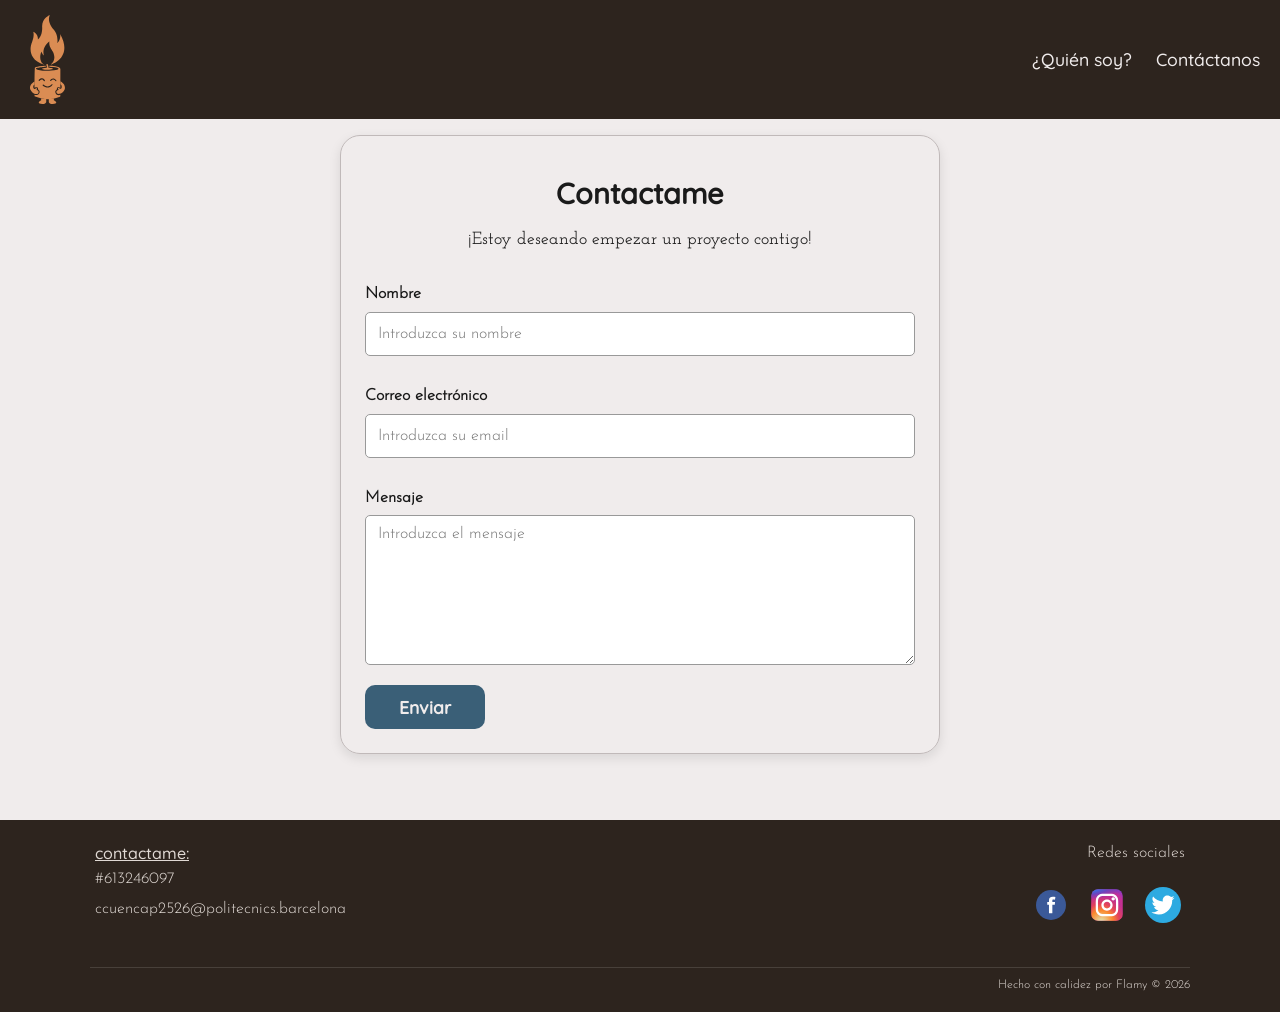
==== formularioContactanos.html @ f1fbc0c8 "pagina web responsive" ====
<!DOCTYPE html>
<html lang="es">

<head>
    <meta charset="UTF-8">
    <meta name="viewport" content="width=device-width, initial-scale=1.0">
    <title>Contáctanos — Esperanza Lumina</title>
    <meta name="description"
        content="Ponte en contacto con nosotros. Estamos deseando empezar un proyecto contigo.">
    <link rel="stylesheet" href="style.css">
</head>

<body>
    <header class="main-header">
        <div class="logo">
            <img src="imagenes/flamy.svg" alt="Logo Flamy" class="logo-img">
        </div>

        <button
            class="menu-toggle"
            id="menu-toggle"
            aria-label="Abrir menú de navegación"
            aria-expanded="false"
            aria-controls="nav-menu">
            ☰
        </button>

        <nav class="nav" id="nav-menu" aria-label="Navegación principal">
            <a href="index.html" class="botonNavegacion">¿Quién soy?</a>
            <a href="formularioContactanos.html" class="botonNavegacion" aria-current="page">Contáctanos</a>
        </nav>
    </header>

    <main class="container">
        <section class="contactoPrincipalContenedor" aria-labelledby="contacto-heading">
            <div class="contacto-info">
                <h1 id="contacto-heading">Contactame</h1>
                <p>¡Estoy deseando empezar un proyecto contigo!</p>
            </div>

       
            <form
                action=""
                method="post"
                aria-label="Formulario de contacto">

                <div class="nombre">
                    <label for="txtNombre"><b>Nombre</b></label>
                    <input
                        type="text"
                        name="txtNombre"
                        id="txtNombre"
                        placeholder="Introduzca su nombre"
                        autocomplete="name"
                        required
                        aria-required="true">
                </div>

                <div class="nombre">
                    <label for="txtEmail"><b>Correo electrónico</b></label>
                    <input
                        type="email"
                        name="txtEmail"
                        id="txtEmail"
                        placeholder="Introduzca su email"
                        autocomplete="email"
                        required
                        aria-required="true">
                </div>

                <div class="mensaje">
                    <label for="txtMensaje"><b>Mensaje</b></label>
                    <textarea
                        name="txtMensaje"
                        id="txtMensaje"
                        placeholder="Introduzca el mensaje"
                        rows="8"
                        required
                        aria-required="true"></textarea>
                </div>

                <button type="submit" class="enviar">
                    <h2>Enviar</h2>
                </button>

            </form>
        </section>
    </main>
<footer class="main-footer">
        <div class="footer-content">
            <a href="formularioContactanos.html" class="botonNavegacion">contactame:</a>

            <div class="footer-brand">

                  <p>#613246097</p>
                <p>ccuencap2526@politecnics.barcelona</p>
            </div>

            <div class="footer-socials">
                <p>Redes sociales</p>

                <div class="social-icons">
                    <a href="">
                        <img src="imagenes/facebook.svg" alt=" logo facebook">
                    </a>

                    <a href="">
                        <img src="imagenes/instagram.svg" alt="logo instagram">
                    </a>

                    <a href="https://github.com/">
                        <img src="imagenes/twiter.svg" alt="logo github">
                    </a>

                </div>
            </div>

        </div>

        <div class="final">
            <p><small>Hecho con calidez por Flamy &copy; 2026</small></p>
        </div>
    </footer>

    <script src="animacionJavaScript.js"></script>
</body>

</html>
---- style.css ----
@font-face {
    font-family: 'Quicksand';
    src: url('tipografia/Quicksand-Medium.ttf') format('truetype');
    font-display: swap;
}

@font-face {
    font-family: 'Josefin Sans';
    src: url('tipografia/JosefinSans-Light.ttf') format('truetype');
    font-display: swap;
}

@font-face {
    font-family: 'Josefin Slab';
    src: url('tipografia/JosefinSlab-Medium.ttf') format('truetype');
    font-display: swap;
}

@keyframes flamaViva {
    0%   { transform: scale(1);    filter: brightness(1);   }
    50%  { transform: scale(1.15); filter: brightness(1.3); }
    100% { transform: scale(1);    filter: brightness(1);   }
}

.logo-img {
    animation: flamaViva 2s infinite ease-in-out;
}

*,
*::before,
*::after {
    box-sizing: border-box;
    margin: 0;
    padding: 0;
}

body {
    background-color: #F0ECEC;
    color: #1a1a1a;
    line-height: 1.6;
    font-family: 'Quicksand', sans-serif;
}

/* CORRECCIÓN: se añade :focus-visible global para teclado */
:focus-visible {
    outline: 3px solid #5D7B93;
    outline-offset: 3px;
    border-radius: 3px;
}

.main-header {
    background-color: #2D241E;
    display: flex;
    justify-content: space-between;
    align-items: center;
    padding: 5px 20px;
    position: relative;
}

.logo {
    width: 35px;
    height: auto;
    margin-left: 10px;
    padding: 10px 0;
    display: flex;
    align-items: center;
}

.logo-img {
    width: 35px;
    height: auto;
}


.botonNavegacion {
    color: #F0ECEC;
    font-family: 'Quicksand', sans-serif;
    text-decoration: none;
    margin-left: 20px;
    font-size: 1.1rem;
    transition: text-decoration 0.2s;
}

.botonNavegacion:hover,
.botonNavegacion:focus-visible {
    text-decoration: underline;
}

.menu-toggle {
    display: none;
    background: none;
    border: none;
    color: #F0ECEC;
    font-size: 2rem;
    cursor: pointer;
    min-width: 44px;
    min-height: 44px;
    align-items: center;
    justify-content: center;
}


@media (max-width: 768px) {
    .menu-toggle {
        display: flex;
    }

    .nav {
        display: none;
        flex-direction: column;
        position: absolute;
        top: 100%;
        right: 0;
        background-color: #2D241E;
        width: 160px;
        padding: 0.75rem 1rem;
        border-bottom-left-radius: 8px;
        box-shadow: -2px 5px 10px rgba(0, 0, 0, 0.3);
        z-index: 100;
    }

    .nav.active {
        display: flex;
    }

    .botonNavegacion {
        margin: 6px 0;
        font-size: 1rem;
        padding: 8px 4px;
        display: block;
    }
}


.container {
    padding: 1rem;
    max-width: 900px;
    margin: 0 auto;
}

.hero h1 {
    color: #1a1a1a;
    font-family: 'Josefin Slab', serif;
    text-align: center;
    margin-top: 10px;
    margin-bottom: 10px;
    font-size: 2rem;
}

.subtitle {
    margin-top: 10px;
    margin-bottom: 10px;
    color: #1a1a1a;
    text-align: center;
    font-family: 'Josefin Sans', sans-serif;
    font-size: 1.2rem;
}

.containerQuienSoy {
    border: 1px solid rgba(0, 0, 0, 0.15);
    display: flex;
    flex-direction: column;
    margin: 30px 0;
    padding: 20px;
    align-items: center;
    justify-content: center;
    border-radius: 10px;
    box-shadow: 0 4px 12px rgba(0, 0, 0, 0.1);
}

.miFoto {
    width: 180px;
    height: 180px;
    flex-shrink: 0;
    margin-bottom: 20px;
}

.miFoto img {
    height: 100%;
    width: 100%;
    border-radius: 50%;
    object-fit: cover;
}

.textoQuienSoy {
    color: #1a1a1a;
    font-family: 'Josefin Sans', sans-serif;
    text-align: left;
    border: 1px solid rgba(0, 0, 0, 0.12);
    border-radius: 10px;
    box-shadow: 0 2px 8px rgba(0, 0, 0, 0.08);
    padding: 12px 16px;
    line-height: 1.7;
}

.mision,
.vision {
    border: 1px solid rgba(0, 0, 0, 0.12);
    box-shadow: 0 2px 8px rgba(0, 0, 0, 0.08);
    margin-bottom: 30px;
    border-radius: 8px;
    overflow: hidden;
}

.mision h2,
.vision h2 {
    font-family: 'Josefin Sans', sans-serif;
    color: #1a1a1a;
    padding: 10px 14px;
    background-color: rgba(0, 0, 0, 0.04);
    border-bottom: 1px solid rgba(0, 0, 0, 0.08);
}

.mision p,
.vision p {
    color: #1a1a1a;
    font-family: 'Josefin Sans', sans-serif;
    text-align: left;
    margin-bottom: 15px;
    padding: 12px 14px;
    line-height: 1.7;
}

.github {
    border-radius: 10px;
    border: 1px solid rgba(0, 0, 0, 0.12);
    box-shadow: 0 2px 8px rgba(0, 0, 0, 0.08);
    margin-bottom: 30px;
}

.github h2 {
    margin-top: 10px;
    font-family: 'Quicksand';
    color: #1a1a1a;
    text-align: center;
    padding: 5px;
}

.botonGitHub {
    margin: 10px 60px 20px;
    padding: 10px;
 
    background-color: #3a5f77;
    border-radius: 10px;
    display: flex;
    justify-content: center;
    align-items: center;
    gap: 15px;
    min-height: 44px;
    transition: background-color 0.2s;
}

.botonGitHub:hover {
    background-color: #2d4d61;
}

.botonGitHub a {
    text-decoration: none;
    display: flex;
    align-items: center;
    justify-content: center;
    width: 100%;
}

.botonGitHub a h2 {
    color: #F0ECEC;
    font-family: 'Quicksand';
    margin: 0;
    padding: 0;
    line-height: 1;
}



/* ==========================================================================
   2. TUS ESTILOS ORIGINALES REVISADOS
   ========================================================================== */
.herramientas {
    border-radius: 10px;
    border: 1px solid rgba(0, 0, 0, 0.12);
    box-shadow: 0 2px 8px rgba(0, 0, 0, 0.08);
    margin-bottom: 30px;
    overflow: hidden;
    transition: max-height 0.6s ease;
}


.herramientas {
    border-radius: 10px;
    border: 1px solid rgba(0, 0, 0, 0.12);
    box-shadow: 0 2px 8px rgba(0, 0, 0, 0.08);
    margin-bottom: 30px;
    overflow: hidden;
    padding-bottom: 10px;
}

.tituloHerramientas {
    text-align: center;
    padding: 10px;
    margin: 10px 0;
    color: #1a1a1a;
    font-family: 'Quicksand', sans-serif;
}

.cinta-wrapper {
    overflow: hidden;
    padding: 10px 0;
    mask-image: linear-gradient(to right, transparent, black 8%, black 92%, transparent);
    -webkit-mask-image: linear-gradient(to right, transparent, black 8%, black 92%, transparent);
}

.cinta-track {
    display: flex;
    gap: 20px;
    list-style: none;
    padding: 0;
    margin: 0;
    width: max-content;
    animation: cinta-scroll 14s linear infinite;
}

.cinta-track:hover {
    animation-play-state: paused;
}

@keyframes cinta-scroll {
    0%   { transform: translateX(0); }
    100% { transform: translateX(-50%); }
}

.cardHerramienta {
    width: 100px;
    height: 100px;
    flex-shrink: 0;
    border: 1px solid rgba(0, 0, 0, 0.12);
    background-color: #F0ECEC;
    border-radius: 10px;
    display: flex;
    align-items: center;
    justify-content: center;
    transition: transform 0.3s, box-shadow 0.3s;
}

.cardHerramienta:hover {
    transform: translateY(-4px);
    box-shadow: 0 4px 12px rgba(0, 0, 0, 0.15);
}

.cardHerramienta img {
    height: 80%;
    width: 80%;
    object-fit: contain;
}


/* */

.videoExplicacionJuego {
    border-radius: 10px;
    border: 1px solid rgba(0, 0, 0, 0.12);
    box-shadow: 0 2px 8px rgba(0, 0, 0, 0.08);
    margin-bottom: 30px;
}

.videoExplicacionJuego h2 {
    padding: 10px;
    margin-top: 10px;
    color: #1a1a1a;
    font-family: 'Quicksand', sans-serif;
}

.videoExplicacionJuego video {
    border-radius: 0 0 10px 10px;
    width: 100%;
    display: block;
}

/* Contenedores generales de tarjetas */
.imagenJuego {
    border-radius: 10px;
    border: 1px solid rgba(0, 0, 0, 0.12);
    box-shadow: 0 2px 8px rgba(0, 0, 0, 0.08);
    margin-bottom: 30px;
    overflow: hidden; /* Asegura que nada sobresalga de las esquinas redondeadas */
}

.imagenJuego h2  {
    padding: 10px 20px; /* Añadido un poco más de padding lateral */
    margin-top: 10px;
    color: #1a1a1a;
    font-family: 'Quicksand', sans-serif;
}

.imagenJuego p {
    color: #1a1a1a;
    font-family: 'Josefin Sans', sans-serif;
    text-align: left;
    margin-bottom: 15px;
    padding: 10px 20px;
    line-height: 1.7;
}

/* CORRECCIÓN DE IMÁGENES: Tamaño uniforme */
.imagenJuego img {
    display: block;
    width: 100%;
    height: 250px; /* Altura fija para que no afecte al footer */
    object-fit: cover; /* Recorta la imagen para llenar el espacio sin deformarse */
    padding: 0 10px; /* Mantiene el espacio que tenías */
    box-sizing: border-box; /* Asegura que el padding no rompa el ancho del 100% */
}

/* Slider corregido */
.contenedor-slider {
    position: relative;
    width: 100%;
    max-width: 500px; 
    height: 300px; /* Altura fija para el slider */
    margin: auto;
    overflow: hidden;
}

.contenedor-slider img {
    width: 100%;
    height: 100%; /* Ocupa el 100% de la altura del contenedor-slider */
    object-fit: cover; 
    display: block;
    border-radius: 8px;
}

/* Botones del slider */
.btn-slider {
    position: absolute;
    top: 50%;
    transform: translateY(-50%);
    background-color: rgba(0,0,0,0.5);
    color: white;
    border: none;
    padding: 10px;
    cursor: pointer;
    border-radius: 50%;
    z-index: 10; /* Asegura que estén por encima de la imagen */
}

.prev { left: 10px; }
.next { right: 10px; }

.btn-slider:hover { background-color: rgba(0,0,0,0.8); }


.juego {
    display: flex;
    margin: 10px 0;
    justify-content: space-around;
    gap: 12px;
}

.jugar,
.descargar {
    border-radius: 10px;
    background-color: #3a5f77;
    padding: 10px;
    width: 130px;
    border: none;
    box-shadow: 0 3px 8px rgba(0, 0, 0, 0.15);
    min-height: 44px;
    display: flex;
    align-items: center;
    justify-content: center;
    transition: background-color 0.2s, transform 0.1s;
    cursor: pointer;
}

.jugar:hover,
.descargar:hover {
    background-color: #2d4d61;
}

.jugar:active,
.descargar:active {
    transform: translateY(2px);
}

.jugar a,
.descargar a {
    text-decoration: none;
    display: flex;
    align-items: center;
    justify-content: center;
    width: 100%;
}

.jugar a h2,
.descargar a h2 {
    color: #F0ECEC;
    font-family: 'Josefin Slab', serif;
    text-align: center;
    margin: 0;
}
#juego-overlay {
    display: none;
    position: fixed;
    inset: 0;
    background: rgba(0, 0, 0, 0.85);
    z-index: 9999;
    justify-content: center;
    align-items: center;
}

#juego-overlay.activo {
    display: flex;
}

#juego-modal {
    position: relative;
    width: 800px;
    height: 600px;
}

#btnCerrarJuego {
    position: absolute;
    top: -40px;
    right: 0;
    background: none;
    border: none;
    color: white;
    font-size: 28px;
    cursor: pointer;
    z-index: 10000;
}

#container {
    width: 800px;
    height: 600px;
    transform-origin: center center;
}
/* FORMULARIO DE CONTACTO */ 

.contactoPrincipalContenedor {
    border: 1px solid #c0b9b9;
    box-shadow: 0 4px 12px rgba(0, 0, 0, 0.1);
    border-radius: 20px;
    padding: 24px;
    max-width: 600px;
    margin: 0 auto;
}

.contacto-info {
    flex: 1;
    text-align: center;
    margin-bottom: 20px;
}

.contacto-info h1 {
    color: #1a1a1a;
    font-family: 'Quicksand', sans-serif;
    margin: 10px 0;
    font-size: 1.8rem;
}

.contacto-info p {
    font-family: 'Josefin Slab', serif;
    color: #1a1a1a;
    font-size: 1.1rem;
    margin: 10px 0;
}

.nombre {
    margin-top: 10px;
    display: flex;
    flex-direction: column;
}

.nombre label {
    margin: 8px 0 4px;
    color: #1a1a1a;
    font-family: 'Josefin Sans', sans-serif;
    font-size: 1rem;
    font-weight: 600;
}

.nombre input {
    padding: 10px 12px;
    border: 1px solid #999;
    border-radius: 5px;
    color: #1a1a1a;
    font-family: 'Josefin Sans', sans-serif;
    margin-bottom: 10px;
    font-size: 1rem;
    min-height: 44px;
    transition: border-color 0.2s;
}

.nombre input:focus {
    border-color: #3a5f77;
    outline: none;
    box-shadow: 0 0 0 3px rgba(58, 95, 119, 0.25);
}

.mensaje {
    width: 100%;
    display: flex;
    flex-direction: column;
    margin-top: 10px;
}

.mensaje label {
    color: #1a1a1a;
    font-size: 1rem;
    font-family: 'Josefin Sans', sans-serif;
    margin: 8px 0 4px;
    font-weight: 600;
}

.mensaje textarea {
    padding: 10px 12px;
    border: 1px solid #999;
    border-radius: 5px;
    font-family: 'Josefin Sans', sans-serif;
    margin-bottom: 10px;
    font-size: 1rem;
    transition: border-color 0.2s;
    resize: vertical;
}

.mensaje textarea:focus {
    border-color: #3a5f77;
    outline: none;
    box-shadow: 0 0 0 3px rgba(58, 95, 119, 0.25);
}

.terminos {
    display: flex;
    align-items: center;
    gap: 8px;
    margin-top: 5px;
    margin-bottom: 16px;
    padding: 10px 0;
    font-family: 'Quicksand', sans-serif;
    font-size: 0.95rem;
    color: #1a1a1a;
}

.terminos input[type="checkbox"] {
    width: 20px;
    height: 20px;
    cursor: pointer;
    flex-shrink: 0;
    accent-color: #3a5f77;
}

.terminos label a {
    color: #3a5f77;
    text-decoration: underline;
}

.terminos label a:hover {
    color: #2d4d61;
}

.enviar {
    margin-top: 10px;
    background-color: #3a5f77;
    border-radius: 10px;
    border: none;
    cursor: pointer;
    min-height: 44px;
    min-width: 120px;
    transition: background-color 0.2s, transform 0.1s;
}

.enviar:hover {
    background-color: #2d4d61;
}

.enviar:active {
    transform: translateY(2px);
}

.enviar h2 {
    padding: 10px 30px;
    font-family: 'Quicksand', sans-serif;
    color: #F0ECEC;
    font-size: 1.1rem;
}

/* FOOTER */
.main-footer {
    background-color: #2D241E;
    color: #E0D9D4;
    padding: 16px 16px 16px 0;
    margin-top: 16px;
    text-align: center;
}

.footer-brand p,
.footer-socials p {
    padding-bottom: 4px;
    font-family: 'Josefin Sans', sans-serif;
    color: #E0D9D4;
}

.main-footer .botonNavegacion {
    color: #E0D9D4;
    text-decoration: underline;
    font-size: 1rem;
}

.main-footer .botonNavegacion:hover {
    color: #ffffff;
}

.social-icons {
    display: flex;
    flex-wrap: wrap;
    justify-content: space-evenly;
    margin: 5px;
}


.social-icons a {
    display: inline-flex;
    align-items: center;
    justify-content: center;
    min-width: 44px;
    min-height: 44px;
    border-radius: 50%;
    transition: background-color 0.2s;
}

.social-icons a:hover {
    background-color: rgba(255, 255, 255, 0.1);
}

.social-icons img {
    width: 36px;
    height: 36px;
    margin: 4px;
    transition: transform 0.1s ease;
}

.social-icons a:active img {
    transform: scale(0.9) translateY(2px);
}

.final {
    color: #E0D9D4;
    font-family: 'Josefin Sans', sans-serif;
    margin-top: 12px;
    font-size: 0.9rem;
}
@media (min-width: 769px) {

    /* ==========================================================================
       ADAPTACIÓN DEL FOOTER PARA ESCRITORIO (PC) - TU HTML EXACTO
       ========================================================================== */
    
    .main-footer {
        padding-right: 40px;
        padding-left: 40px;/* Espaciado elegante para pantallas grandes */
        margin-top: 50px;

    }

    /* Creamos una cuadrícula de 2 columnas (Izquierda para contacto, Derecha para redes) */
    .footer-content {
        display: grid;
        grid-template-columns: 1fr 1fr; 
      padding: 5px;
        max-width: 1100px;
        margin: 0 auto;/* Centra el bloque en pantallas muy anchas */
        align-items: start;

    }

    /* --- COLUMNA IZQUIERDA (Contacto) --- */
    
    /* Forzamos al botón a quedarse en la columna 1 */
    .main-footer .botonNavegacion {
        grid-column: 1;
        margin-left: 0; /* Resetea el margen que venía del header móvil */
        text-align: left;
        display: block;
        
    }

    /* Forzamos a la marca a quedarse abajo del botón en la columna 1 */
    .footer-brand {
        grid-column: 1;
        text-align: left;
    }

    .footer-brand p {
        text-align: left;
        padding-bottom: 4px;
    }

    /* --- COLUMNA DERECHA (Redes Sociales) --- */
    
    /* Ubicamos las redes en la columna 2 expandiéndose verticalmente */
    .footer-socials {
        grid-column: 2;
        grid-row: 1 / span 2; 
        display: flex;
        flex-direction: column;
        align-items: flex-end; /* Alinea los textos e iconos al extremo derecho */
        text-align: right;
    }

    .footer-socials p {
        text-align: right;
        margin-bottom: 12px;
    }

    /* Alineación horizontal de los iconos en PC */
    .social-icons {
        display: flex;
        justify-content: flex-end;
        gap: 12px;
        margin: 0;
    }

    /* --- BLOQUE FINAL (Créditos de autoría) --- */
    
    .final {
        margin-top: 35px;
       
        border-top: 1px solid rgba(224, 217, 212, 0.15); /* Línea sutil divisoria */
        padding-top: 5px;
        text-align: right; /* Alineado a la derecha en armonía con las redes */
        max-width: 1100px;
        margin-left: auto;
        margin-right: auto;
    }
}
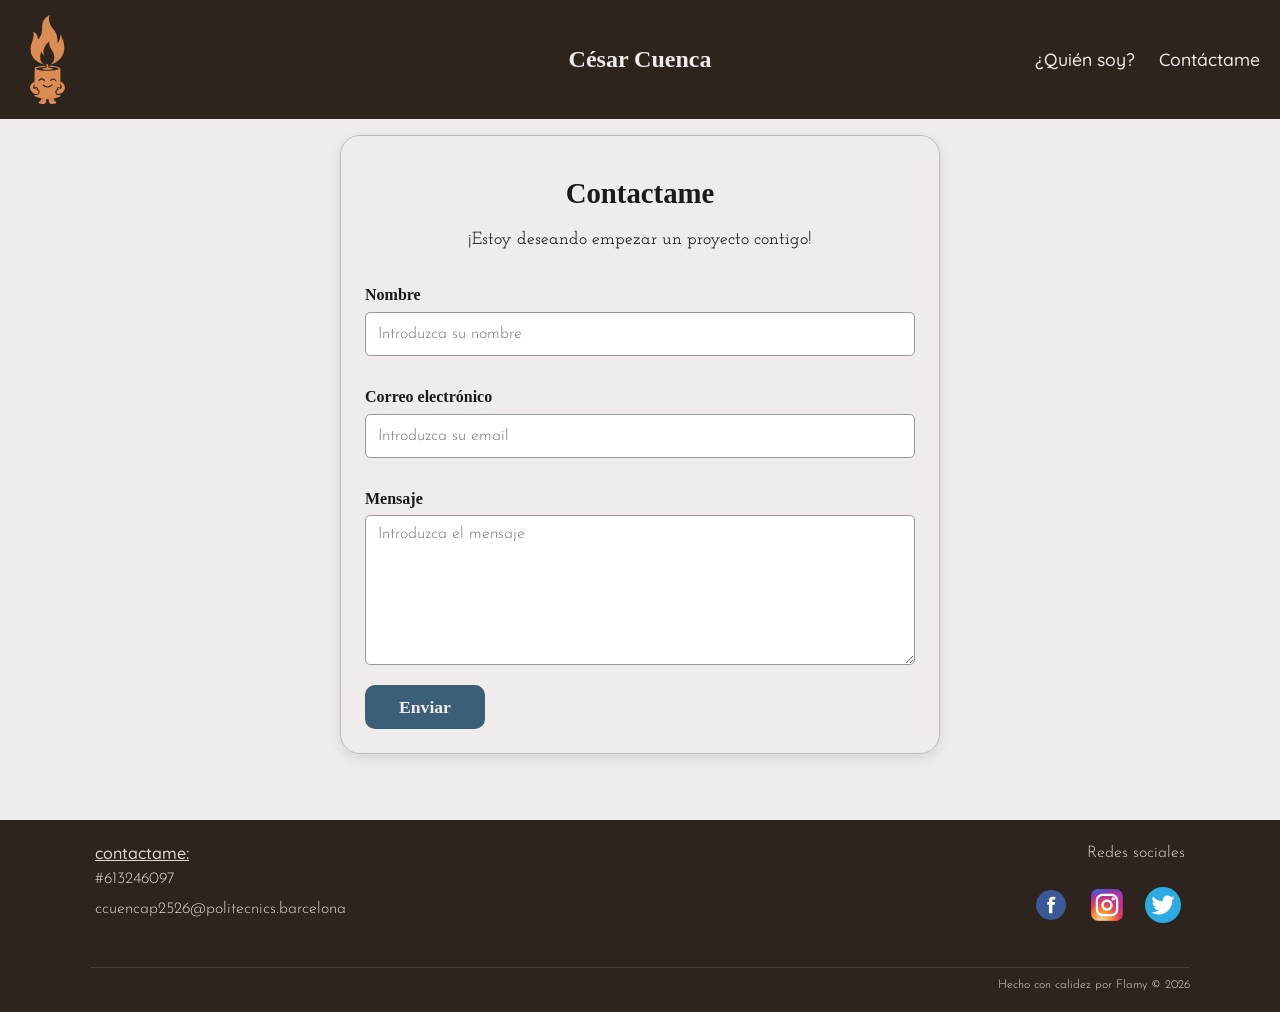
==== commit 59f4390b: "Añadiendo proyecto con video en LFS para Vercel" ====
--- a/formularioContactanos.html
+++ b/formularioContactanos.html
@@ -12,24 +12,22 @@
 
 <body>
     <header class="main-header">
-        <div class="logo">
-            <img src="imagenes/flamy.svg" alt="Logo Flamy" class="logo-img">
-        </div>
+    <div class="logo">
+        <img src="imagenes/flamy.svg" alt="Logo Flamy" class="logo-img" width="59" height="150">
+    </div>
 
-        <button
-            class="menu-toggle"
-            id="menu-toggle"
-            aria-label="Abrir menú de navegación"
-            aria-expanded="false"
-            aria-controls="nav-menu">
-            ☰
-        </button>
+    <h2 class="header-title">César Cuenca</h2>
 
-        <nav class="nav" id="nav-menu" aria-label="Navegación principal">
-            <a href="index.html" class="botonNavegacion">¿Quién soy?</a>
-            <a href="formularioContactanos.html" class="botonNavegacion" aria-current="page">Contáctanos</a>
-        </nav>
-    </header>
+    <button class="menu-toggle" id="menu-toggle" aria-label="Abrir menú de navegación" aria-expanded="false"
+        aria-controls="nav-menu">
+        ☰
+    </button>
+
+    <nav class="nav" id="nav-menu" aria-label="Navegación principal">
+        <a href="index.html" class="botonNavegacion">¿Quién soy?</a>
+        <a href="formularioContactanos.html" class="botonNavegacion">Contáctame</a>
+    </nav>
+</header>
 
     <main class="container">
         <section class="contactoPrincipalContenedor" aria-labelledby="contacto-heading">
--- a/style.css
+++ b/style.css
@@ -17,9 +17,20 @@
 }
 
 @keyframes flamaViva {
-    0%   { transform: scale(1);    filter: brightness(1);   }
-    50%  { transform: scale(1.15); filter: brightness(1.3); }
-    100% { transform: scale(1);    filter: brightness(1);   }
+    0% {
+        transform: scale(1);
+        filter: brightness(1);
+    }
+
+    50% {
+        transform: scale(1.15);
+        filter: brightness(1.3);
+    }
+
+    100% {
+        transform: scale(1);
+        filter: brightness(1);
+    }
 }
 
 .logo-img {
@@ -48,13 +59,28 @@
     border-radius: 3px;
 }
 
+
 .main-header {
     background-color: #2D241E;
     display: flex;
     justify-content: space-between;
     align-items: center;
     padding: 5px 20px;
-    position: relative;
+    position: sticky;   
+    top: 0;            
+    z-index: 1000;     
+}
+
+.header-title {
+    position: absolute;   
+    left: 50%;
+    transform: translateX(-50%);  
+    color: #F0ECEC;
+    font-family: 'Josefine Slabs';
+  
+    margin: 0;
+    white-space: nowrap;  
+    pointer-events: none; 
 }
 
 .logo {
@@ -204,7 +230,7 @@
 
 .mision h2,
 .vision h2 {
-    font-family: 'Josefin Sans', sans-serif;
+    font-family: 'Josefin Slabs';
     color: #1a1a1a;
     padding: 10px 14px;
     background-color: rgba(0, 0, 0, 0.04);
@@ -214,7 +240,7 @@
 .mision p,
 .vision p {
     color: #1a1a1a;
-    font-family: 'Josefin Sans', sans-serif;
+    font-family: 'Josefin Sans';
     text-align: left;
     margin-bottom: 15px;
     padding: 12px 14px;
@@ -230,7 +256,7 @@
 
 .github h2 {
     margin-top: 10px;
-    font-family: 'Quicksand';
+    font-family: 'Josefin Slabs';
     color: #1a1a1a;
     text-align: center;
     padding: 5px;
@@ -239,7 +265,6 @@
 .botonGitHub {
     margin: 10px 60px 20px;
     padding: 10px;
- 
     background-color: #3a5f77;
     border-radius: 10px;
     display: flex;
@@ -264,17 +289,12 @@
 
 .botonGitHub a h2 {
     color: #F0ECEC;
-    font-family: 'Quicksand';
+    font-family: 'Josefine Slabs';
     margin: 0;
     padding: 0;
     line-height: 1;
 }
 
-
-
-/* ==========================================================================
-   2. TUS ESTILOS ORIGINALES REVISADOS
-   ========================================================================== */
 .herramientas {
     border-radius: 10px;
     border: 1px solid rgba(0, 0, 0, 0.12);
@@ -299,7 +319,7 @@
     padding: 10px;
     margin: 10px 0;
     color: #1a1a1a;
-    font-family: 'Quicksand', sans-serif;
+    font-family: 'Josefin Slabs';
 }
 
 .cinta-wrapper {
@@ -324,8 +344,13 @@
 }
 
 @keyframes cinta-scroll {
-    0%   { transform: translateX(0); }
-    100% { transform: translateX(-50%); }
+    0% {
+        transform: translateX(0);
+    }
+
+    100% {
+        transform: translateX(-50%);
+    }
 }
 
 .cardHerramienta {
@@ -366,7 +391,7 @@
     padding: 10px;
     margin-top: 10px;
     color: #1a1a1a;
-    font-family: 'Quicksand', sans-serif;
+    font-family: 'Josefin Slabs';
 }
 
 .videoExplicacionJuego video {
@@ -375,20 +400,20 @@
     display: block;
 }
 
-/* Contenedores generales de tarjetas */
+
 .imagenJuego {
     border-radius: 10px;
     border: 1px solid rgba(0, 0, 0, 0.12);
     box-shadow: 0 2px 8px rgba(0, 0, 0, 0.08);
     margin-bottom: 30px;
-    overflow: hidden; /* Asegura que nada sobresalga de las esquinas redondeadas */
-}
-
-.imagenJuego h2  {
-    padding: 10px 20px; /* Añadido un poco más de padding lateral */
+    overflow: hidden;
+}
+
+.imagenJuego h2 {
+    padding: 10px 20px;
     margin-top: 10px;
     color: #1a1a1a;
-    font-family: 'Quicksand', sans-serif;
+   font-family: 'Josefin Slabs';
 }
 
 .imagenJuego p {
@@ -400,52 +425,58 @@
     line-height: 1.7;
 }
 
-/* CORRECCIÓN DE IMÁGENES: Tamaño uniforme */
+
 .imagenJuego img {
     display: block;
     width: 100%;
-    height: 250px; /* Altura fija para que no afecte al footer */
-    object-fit: cover; /* Recorta la imagen para llenar el espacio sin deformarse */
-    padding: 0 10px; /* Mantiene el espacio que tenías */
-    box-sizing: border-box; /* Asegura que el padding no rompa el ancho del 100% */
-}
-
-/* Slider corregido */
+    height: 250px;
+    object-fit: cover;
+    padding: 0 10px;
+    box-sizing: border-box;
+}
+
+
 .contenedor-slider {
     position: relative;
     width: 100%;
-    max-width: 500px; 
-    height: 300px; /* Altura fija para el slider */
+    max-width: 500px;
+    height: 300px;
     margin: auto;
     overflow: hidden;
 }
 
 .contenedor-slider img {
     width: 100%;
-    height: 100%; /* Ocupa el 100% de la altura del contenedor-slider */
-    object-fit: cover; 
+    height: 100%;
     display: block;
     border-radius: 8px;
 }
 
-/* Botones del slider */
+
 .btn-slider {
     position: absolute;
     top: 50%;
     transform: translateY(-50%);
-    background-color: rgba(0,0,0,0.5);
+    background-color: rgba(0, 0, 0, 0.5);
     color: white;
     border: none;
     padding: 10px;
     cursor: pointer;
     border-radius: 50%;
-    z-index: 10; /* Asegura que estén por encima de la imagen */
-}
-
-.prev { left: 10px; }
-.next { right: 10px; }
-
-.btn-slider:hover { background-color: rgba(0,0,0,0.8); }
+    z-index: 10;
+}
+
+.prev {
+    left: 10px;
+}
+
+.next {
+    right: 10px;
+}
+
+.btn-slider:hover {
+    background-color: rgba(0, 0, 0, 0.8);
+}
 
 
 .juego {
@@ -463,7 +494,7 @@
     width: 130px;
     border: none;
     box-shadow: 0 3px 8px rgba(0, 0, 0, 0.15);
-    min-height: 44px;
+    min-height: 44px; 
     display: flex;
     align-items: center;
     justify-content: center;
@@ -488,15 +519,59 @@
     align-items: center;
     justify-content: center;
     width: 100%;
-}
-
-.jugar a h2,
-.descargar a h2 {
+    height: 100%; 
     color: #F0ECEC;
-    font-family: 'Josefin Slab', serif;
+    font-family: 'Josefin Slabs';
+    font-size: 1.5rem;
+    font-weight: bold;
     text-align: center;
-    margin: 0;
-}
+}
+
+.identidad-manual {
+    margin-top: 30px;
+    padding: 10px;
+    border-radius: 10px;
+    box-shadow: 0 3px 8px rgba(0, 0, 0, 0.15);
+}
+
+.identidad-manual h2 {
+    color: #1a1a1a;
+font-family: 'Josefin Slabs';
+    padding-left: 10px;
+}
+
+.identidad-manual p {
+    color: #1a1a1a;
+    font-family: 'Josefin Sans';
+    padding-left: 10px;
+}
+
+.manual {
+    background-color: #3a5f77;
+    margin: 10px; 
+    padding: 10px;
+    width: 140px;
+    border-radius: 10px;
+    text-align: center;
+}
+
+
+.manual a {
+    display: block; 
+    font-family: 'Josefin Slabs';
+    font-size: 1.5rem;
+    font-weight: bold; 
+    color: #F0ECEC;
+    text-decoration: none;
+    
+}
+
+
+.manual:hover {
+    background-color: #2c495c;
+    transition: background-color 0.3s ease;
+}
+
 #juego-overlay {
     display: none;
     position: fixed;
@@ -534,7 +609,8 @@
     height: 600px;
     transform-origin: center center;
 }
-/* FORMULARIO DE CONTACTO */ 
+
+/* FORMULARIO DE CONTACTO */
 
 .contactoPrincipalContenedor {
     border: 1px solid #c0b9b9;
@@ -553,7 +629,7 @@
 
 .contacto-info h1 {
     color: #1a1a1a;
-    font-family: 'Quicksand', sans-serif;
+  font-family: 'Josefin Slabs';
     margin: 10px 0;
     font-size: 1.8rem;
 }
@@ -574,7 +650,7 @@
 .nombre label {
     margin: 8px 0 4px;
     color: #1a1a1a;
-    font-family: 'Josefin Sans', sans-serif;
+  font-family: 'Josefin Slabs';
     font-size: 1rem;
     font-weight: 600;
 }
@@ -607,7 +683,7 @@
 .mensaje label {
     color: #1a1a1a;
     font-size: 1rem;
-    font-family: 'Josefin Sans', sans-serif;
+font-family: 'Josefin Slabs';
     margin: 8px 0 4px;
     font-weight: 600;
 }
@@ -679,7 +755,7 @@
 
 .enviar h2 {
     padding: 10px 30px;
-    font-family: 'Quicksand', sans-serif;
+    font-family: 'Josefine Slabs';
     color: #F0ECEC;
     font-size: 1.1rem;
 }
@@ -749,42 +825,37 @@
     margin-top: 12px;
     font-size: 0.9rem;
 }
+
 @media (min-width: 769px) {
 
-    /* ==========================================================================
-       ADAPTACIÓN DEL FOOTER PARA ESCRITORIO (PC) - TU HTML EXACTO
-       ========================================================================== */
-    
+    /* FOOTER PARA ESCRITORIO (PC)  */
+
     .main-footer {
         padding-right: 40px;
-        padding-left: 40px;/* Espaciado elegante para pantallas grandes */
+        padding-left: 40px;
         margin-top: 50px;
 
     }
 
-    /* Creamos una cuadrícula de 2 columnas (Izquierda para contacto, Derecha para redes) */
     .footer-content {
         display: grid;
-        grid-template-columns: 1fr 1fr; 
-      padding: 5px;
+        grid-template-columns: 1fr 1fr;
+        padding: 5px;
         max-width: 1100px;
-        margin: 0 auto;/* Centra el bloque en pantallas muy anchas */
+        margin: 0 auto;
         align-items: start;
 
     }
 
-    /* --- COLUMNA IZQUIERDA (Contacto) --- */
-    
-    /* Forzamos al botón a quedarse en la columna 1 */
     .main-footer .botonNavegacion {
         grid-column: 1;
-        margin-left: 0; /* Resetea el margen que venía del header móvil */
+        margin-left: 0;
+     
         text-align: left;
         display: block;
-        
-    }
-
-    /* Forzamos a la marca a quedarse abajo del botón en la columna 1 */
+
+    }
+
     .footer-brand {
         grid-column: 1;
         text-align: left;
@@ -795,15 +866,12 @@
         padding-bottom: 4px;
     }
 
-    /* --- COLUMNA DERECHA (Redes Sociales) --- */
-    
-    /* Ubicamos las redes en la columna 2 expandiéndose verticalmente */
     .footer-socials {
         grid-column: 2;
-        grid-row: 1 / span 2; 
+        grid-row: 1 / span 2;
         display: flex;
         flex-direction: column;
-        align-items: flex-end; /* Alinea los textos e iconos al extremo derecho */
+        align-items: flex-end;
         text-align: right;
     }
 
@@ -812,7 +880,6 @@
         margin-bottom: 12px;
     }
 
-    /* Alineación horizontal de los iconos en PC */
     .social-icons {
         display: flex;
         justify-content: flex-end;
@@ -820,14 +887,11 @@
         margin: 0;
     }
 
-    /* --- BLOQUE FINAL (Créditos de autoría) --- */
-    
     .final {
         margin-top: 35px;
-       
-        border-top: 1px solid rgba(224, 217, 212, 0.15); /* Línea sutil divisoria */
+        border-top: 1px solid rgba(224, 217, 212, 0.15);
         padding-top: 5px;
-        text-align: right; /* Alineado a la derecha en armonía con las redes */
+        text-align: right;
         max-width: 1100px;
         margin-left: auto;
         margin-right: auto;
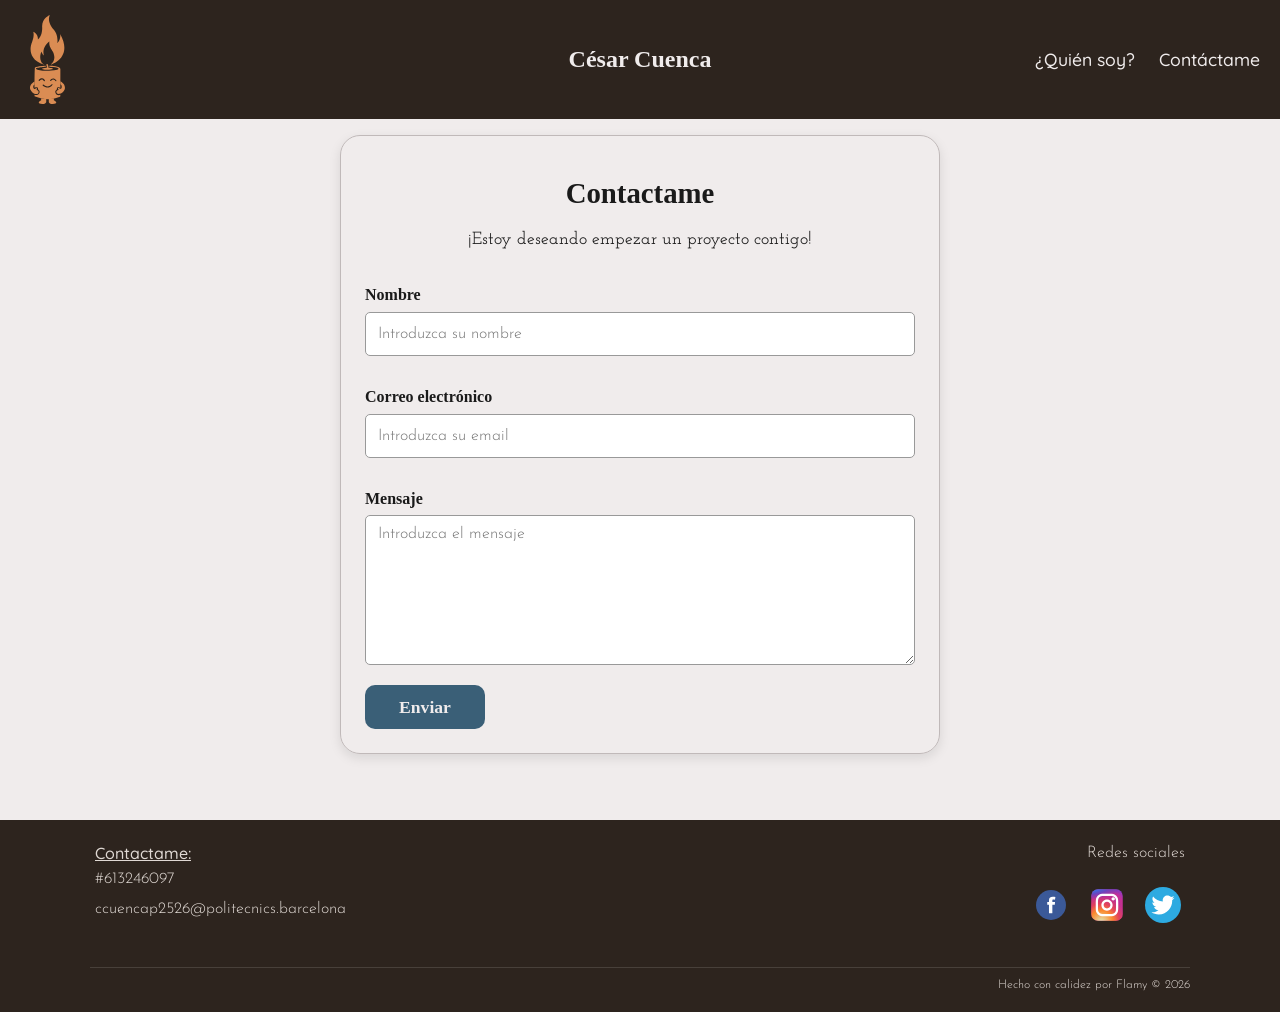
==== commit a7092e81: "video" ====
--- a/formularioContactanos.html
+++ b/formularioContactanos.html
@@ -84,13 +84,13 @@
             </form>
         </section>
     </main>
-<footer class="main-footer">
+    <footer class="main-footer">
         <div class="footer-content">
-            <a href="formularioContactanos.html" class="botonNavegacion">contactame:</a>
+            <a href="formularioContactanos.html" class="botonNavegacion">Contactame:</a>
 
             <div class="footer-brand">
 
-                  <p>#613246097</p>
+                <p>#613246097</p>
                 <p>ccuencap2526@politecnics.barcelona</p>
             </div>
 
@@ -98,16 +98,16 @@
                 <p>Redes sociales</p>
 
                 <div class="social-icons">
-                    <a href="">
+                    <a href="https://www.facebook.com/?locale=es_ES" target="_blank">
                         <img src="imagenes/facebook.svg" alt=" logo facebook">
                     </a>
 
-                    <a href="">
+                    <a href="https://www.instagram.com/" target="_blank">
                         <img src="imagenes/instagram.svg" alt="logo instagram">
                     </a>
 
-                    <a href="https://github.com/">
-                        <img src="imagenes/twiter.svg" alt="logo github">
+                    <a href="">
+                        <img src="imagenes/twiter.svg" alt="logo twiter">
                     </a>
 
                 </div>
